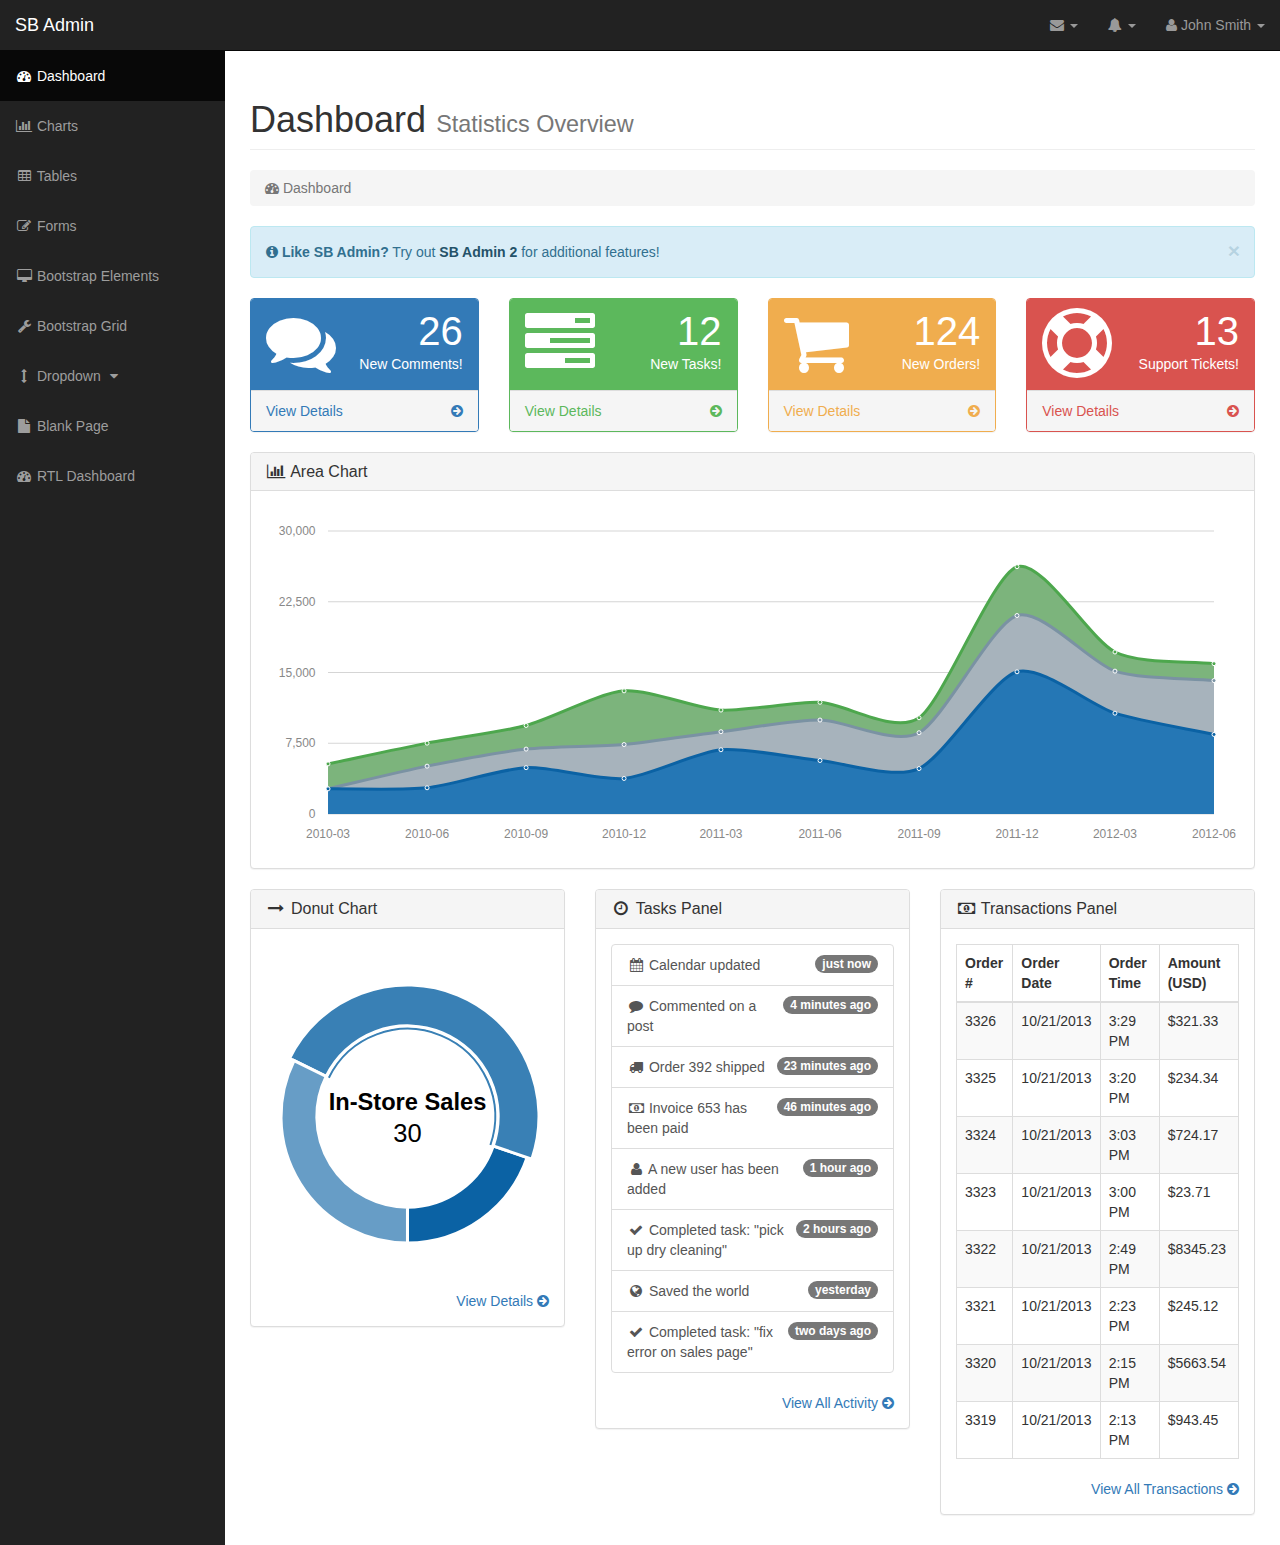
==== dashboard/index.html @ febb68f4 "Upload Dashboard Template" ====
<!DOCTYPE html>
<html lang="en">

<head>

    <meta charset="utf-8">
    <meta http-equiv="X-UA-Compatible" content="IE=edge">
    <meta name="viewport" content="width=device-width, initial-scale=1">
    <meta name="description" content="">
    <meta name="author" content="">

    <title>SB Admin - Bootstrap Admin Template</title>

    <!-- Bootstrap Core CSS -->
    <link href="css/bootstrap.min.css" rel="stylesheet">

    <!-- Custom CSS -->
    <link href="css/sb-admin.css" rel="stylesheet">

    <!-- Morris Charts CSS -->
    <link href="css/plugins/morris.css" rel="stylesheet">

    <!-- Custom Fonts -->
    <link href="font-awesome/css/font-awesome.min.css" rel="stylesheet" type="text/css">

    <!-- HTML5 Shim and Respond.js IE8 support of HTML5 elements and media queries -->
    <!-- WARNING: Respond.js doesn't work if you view the page via file:// -->
    <!--[if lt IE 9]>
        <script src="https://oss.maxcdn.com/libs/html5shiv/3.7.0/html5shiv.js"></script>
        <script src="https://oss.maxcdn.com/libs/respond.js/1.4.2/respond.min.js"></script>
    <![endif]-->

</head>

<body>

    <div id="wrapper">

        <!-- Navigation -->
        <nav class="navbar navbar-inverse navbar-fixed-top" role="navigation">
            <!-- Brand and toggle get grouped for better mobile display -->
            <div class="navbar-header">
                <button type="button" class="navbar-toggle" data-toggle="collapse" data-target=".navbar-ex1-collapse">
                    <span class="sr-only">Toggle navigation</span>
                    <span class="icon-bar"></span>
                    <span class="icon-bar"></span>
                    <span class="icon-bar"></span>
                </button>
                <a class="navbar-brand" href="index.html">SB Admin</a>
            </div>
            <!-- Top Menu Items -->
            <ul class="nav navbar-right top-nav">
                <li class="dropdown">
                    <a href="#" class="dropdown-toggle" data-toggle="dropdown"><i class="fa fa-envelope"></i> <b class="caret"></b></a>
                    <ul class="dropdown-menu message-dropdown">
                        <li class="message-preview">
                            <a href="#">
                                <div class="media">
                                    <span class="pull-left">
                                        <img class="media-object" src="http://placehold.it/50x50" alt="">
                                    </span>
                                    <div class="media-body">
                                        <h5 class="media-heading"><strong>John Smith</strong>
                                        </h5>
                                        <p class="small text-muted"><i class="fa fa-clock-o"></i> Yesterday at 4:32 PM</p>
                                        <p>Lorem ipsum dolor sit amet, consectetur...</p>
                                    </div>
                                </div>
                            </a>
                        </li>
                        <li class="message-preview">
                            <a href="#">
                                <div class="media">
                                    <span class="pull-left">
                                        <img class="media-object" src="http://placehold.it/50x50" alt="">
                                    </span>
                                    <div class="media-body">
                                        <h5 class="media-heading"><strong>John Smith</strong>
                                        </h5>
                                        <p class="small text-muted"><i class="fa fa-clock-o"></i> Yesterday at 4:32 PM</p>
                                        <p>Lorem ipsum dolor sit amet, consectetur...</p>
                                    </div>
                                </div>
                            </a>
                        </li>
                        <li class="message-preview">
                            <a href="#">
                                <div class="media">
                                    <span class="pull-left">
                                        <img class="media-object" src="http://placehold.it/50x50" alt="">
                                    </span>
                                    <div class="media-body">
                                        <h5 class="media-heading"><strong>John Smith</strong>
                                        </h5>
                                        <p class="small text-muted"><i class="fa fa-clock-o"></i> Yesterday at 4:32 PM</p>
                                        <p>Lorem ipsum dolor sit amet, consectetur...</p>
                                    </div>
                                </div>
                            </a>
                        </li>
                        <li class="message-footer">
                            <a href="#">Read All New Messages</a>
                        </li>
                    </ul>
                </li>
                <li class="dropdown">
                    <a href="#" class="dropdown-toggle" data-toggle="dropdown"><i class="fa fa-bell"></i> <b class="caret"></b></a>
                    <ul class="dropdown-menu alert-dropdown">
                        <li>
                            <a href="#">Alert Name <span class="label label-default">Alert Badge</span></a>
                        </li>
                        <li>
                            <a href="#">Alert Name <span class="label label-primary">Alert Badge</span></a>
                        </li>
                        <li>
                            <a href="#">Alert Name <span class="label label-success">Alert Badge</span></a>
                        </li>
                        <li>
                            <a href="#">Alert Name <span class="label label-info">Alert Badge</span></a>
                        </li>
                        <li>
                            <a href="#">Alert Name <span class="label label-warning">Alert Badge</span></a>
                        </li>
                        <li>
                            <a href="#">Alert Name <span class="label label-danger">Alert Badge</span></a>
                        </li>
                        <li class="divider"></li>
                        <li>
                            <a href="#">View All</a>
                        </li>
                    </ul>
                </li>
                <li class="dropdown">
                    <a href="#" class="dropdown-toggle" data-toggle="dropdown"><i class="fa fa-user"></i> John Smith <b class="caret"></b></a>
                    <ul class="dropdown-menu">
                        <li>
                            <a href="#"><i class="fa fa-fw fa-user"></i> Profile</a>
                        </li>
                        <li>
                            <a href="#"><i class="fa fa-fw fa-envelope"></i> Inbox</a>
                        </li>
                        <li>
                            <a href="#"><i class="fa fa-fw fa-gear"></i> Settings</a>
                        </li>
                        <li class="divider"></li>
                        <li>
                            <a href="#"><i class="fa fa-fw fa-power-off"></i> Log Out</a>
                        </li>
                    </ul>
                </li>
            </ul>
            <!-- Sidebar Menu Items - These collapse to the responsive navigation menu on small screens -->
            <div class="collapse navbar-collapse navbar-ex1-collapse">
                <ul class="nav navbar-nav side-nav">
                    <li class="active">
                        <a href="index.html"><i class="fa fa-fw fa-dashboard"></i> Dashboard</a>
                    </li>
                    <li>
                        <a href="charts.html"><i class="fa fa-fw fa-bar-chart-o"></i> Charts</a>
                    </li>
                    <li>
                        <a href="tables.html"><i class="fa fa-fw fa-table"></i> Tables</a>
                    </li>
                    <li>
                        <a href="forms.html"><i class="fa fa-fw fa-edit"></i> Forms</a>
                    </li>
                    <li>
                        <a href="bootstrap-elements.html"><i class="fa fa-fw fa-desktop"></i> Bootstrap Elements</a>
                    </li>
                    <li>
                        <a href="bootstrap-grid.html"><i class="fa fa-fw fa-wrench"></i> Bootstrap Grid</a>
                    </li>
                    <li>
                        <a href="javascript:;" data-toggle="collapse" data-target="#demo"><i class="fa fa-fw fa-arrows-v"></i> Dropdown <i class="fa fa-fw fa-caret-down"></i></a>
                        <ul id="demo" class="collapse">
                            <li>
                                <a href="#">Dropdown Item</a>
                            </li>
                            <li>
                                <a href="#">Dropdown Item</a>
                            </li>
                        </ul>
                    </li>
                    <li>
                        <a href="blank-page.html"><i class="fa fa-fw fa-file"></i> Blank Page</a>
                    </li>
                    <li>
                        <a href="index-rtl.html"><i class="fa fa-fw fa-dashboard"></i> RTL Dashboard</a>
                    </li>
                </ul>
            </div>
            <!-- /.navbar-collapse -->
        </nav>

        <div id="page-wrapper">

            <div class="container-fluid">

                <!-- Page Heading -->
                <div class="row">
                    <div class="col-lg-12">
                        <h1 class="page-header">
                            Dashboard <small>Statistics Overview</small>
                        </h1>
                        <ol class="breadcrumb">
                            <li class="active">
                                <i class="fa fa-dashboard"></i> Dashboard
                            </li>
                        </ol>
                    </div>
                </div>
                <!-- /.row -->

                <div class="row">
                    <div class="col-lg-12">
                        <div class="alert alert-info alert-dismissable">
                            <button type="button" class="close" data-dismiss="alert" aria-hidden="true">&times;</button>
                            <i class="fa fa-info-circle"></i>  <strong>Like SB Admin?</strong> Try out <a href="http://startbootstrap.com/template-overviews/sb-admin-2" class="alert-link">SB Admin 2</a> for additional features!
                        </div>
                    </div>
                </div>
                <!-- /.row -->

                <div class="row">
                    <div class="col-lg-3 col-md-6">
                        <div class="panel panel-primary">
                            <div class="panel-heading">
                                <div class="row">
                                    <div class="col-xs-3">
                                        <i class="fa fa-comments fa-5x"></i>
                                    </div>
                                    <div class="col-xs-9 text-right">
                                        <div class="huge">26</div>
                                        <div>New Comments!</div>
                                    </div>
                                </div>
                            </div>
                            <a href="#">
                                <div class="panel-footer">
                                    <span class="pull-left">View Details</span>
                                    <span class="pull-right"><i class="fa fa-arrow-circle-right"></i></span>
                                    <div class="clearfix"></div>
                                </div>
                            </a>
                        </div>
                    </div>
                    <div class="col-lg-3 col-md-6">
                        <div class="panel panel-green">
                            <div class="panel-heading">
                                <div class="row">
                                    <div class="col-xs-3">
                                        <i class="fa fa-tasks fa-5x"></i>
                                    </div>
                                    <div class="col-xs-9 text-right">
                                        <div class="huge">12</div>
                                        <div>New Tasks!</div>
                                    </div>
                                </div>
                            </div>
                            <a href="#">
                                <div class="panel-footer">
                                    <span class="pull-left">View Details</span>
                                    <span class="pull-right"><i class="fa fa-arrow-circle-right"></i></span>
                                    <div class="clearfix"></div>
                                </div>
                            </a>
                        </div>
                    </div>
                    <div class="col-lg-3 col-md-6">
                        <div class="panel panel-yellow">
                            <div class="panel-heading">
                                <div class="row">
                                    <div class="col-xs-3">
                                        <i class="fa fa-shopping-cart fa-5x"></i>
                                    </div>
                                    <div class="col-xs-9 text-right">
                                        <div class="huge">124</div>
                                        <div>New Orders!</div>
                                    </div>
                                </div>
                            </div>
                            <a href="#">
                                <div class="panel-footer">
                                    <span class="pull-left">View Details</span>
                                    <span class="pull-right"><i class="fa fa-arrow-circle-right"></i></span>
                                    <div class="clearfix"></div>
                                </div>
                            </a>
                        </div>
                    </div>
                    <div class="col-lg-3 col-md-6">
                        <div class="panel panel-red">
                            <div class="panel-heading">
                                <div class="row">
                                    <div class="col-xs-3">
                                        <i class="fa fa-support fa-5x"></i>
                                    </div>
                                    <div class="col-xs-9 text-right">
                                        <div class="huge">13</div>
                                        <div>Support Tickets!</div>
                                    </div>
                                </div>
                            </div>
                            <a href="#">
                                <div class="panel-footer">
                                    <span class="pull-left">View Details</span>
                                    <span class="pull-right"><i class="fa fa-arrow-circle-right"></i></span>
                                    <div class="clearfix"></div>
                                </div>
                            </a>
                        </div>
                    </div>
                </div>
                <!-- /.row -->

                <div class="row">
                    <div class="col-lg-12">
                        <div class="panel panel-default">
                            <div class="panel-heading">
                                <h3 class="panel-title"><i class="fa fa-bar-chart-o fa-fw"></i> Area Chart</h3>
                            </div>
                            <div class="panel-body">
                                <div id="morris-area-chart"></div>
                            </div>
                        </div>
                    </div>
                </div>
                <!-- /.row -->

                <div class="row">
                    <div class="col-lg-4">
                        <div class="panel panel-default">
                            <div class="panel-heading">
                                <h3 class="panel-title"><i class="fa fa-long-arrow-right fa-fw"></i> Donut Chart</h3>
                            </div>
                            <div class="panel-body">
                                <div id="morris-donut-chart"></div>
                                <div class="text-right">
                                    <a href="#">View Details <i class="fa fa-arrow-circle-right"></i></a>
                                </div>
                            </div>
                        </div>
                    </div>
                    <div class="col-lg-4">
                        <div class="panel panel-default">
                            <div class="panel-heading">
                                <h3 class="panel-title"><i class="fa fa-clock-o fa-fw"></i> Tasks Panel</h3>
                            </div>
                            <div class="panel-body">
                                <div class="list-group">
                                    <a href="#" class="list-group-item">
                                        <span class="badge">just now</span>
                                        <i class="fa fa-fw fa-calendar"></i> Calendar updated
                                    </a>
                                    <a href="#" class="list-group-item">
                                        <span class="badge">4 minutes ago</span>
                                        <i class="fa fa-fw fa-comment"></i> Commented on a post
                                    </a>
                                    <a href="#" class="list-group-item">
                                        <span class="badge">23 minutes ago</span>
                                        <i class="fa fa-fw fa-truck"></i> Order 392 shipped
                                    </a>
                                    <a href="#" class="list-group-item">
                                        <span class="badge">46 minutes ago</span>
                                        <i class="fa fa-fw fa-money"></i> Invoice 653 has been paid
                                    </a>
                                    <a href="#" class="list-group-item">
                                        <span class="badge">1 hour ago</span>
                                        <i class="fa fa-fw fa-user"></i> A new user has been added
                                    </a>
                                    <a href="#" class="list-group-item">
                                        <span class="badge">2 hours ago</span>
                                        <i class="fa fa-fw fa-check"></i> Completed task: "pick up dry cleaning"
                                    </a>
                                    <a href="#" class="list-group-item">
                                        <span class="badge">yesterday</span>
                                        <i class="fa fa-fw fa-globe"></i> Saved the world
                                    </a>
                                    <a href="#" class="list-group-item">
                                        <span class="badge">two days ago</span>
                                        <i class="fa fa-fw fa-check"></i> Completed task: "fix error on sales page"
                                    </a>
                                </div>
                                <div class="text-right">
                                    <a href="#">View All Activity <i class="fa fa-arrow-circle-right"></i></a>
                                </div>
                            </div>
                        </div>
                    </div>
                    <div class="col-lg-4">
                        <div class="panel panel-default">
                            <div class="panel-heading">
                                <h3 class="panel-title"><i class="fa fa-money fa-fw"></i> Transactions Panel</h3>
                            </div>
                            <div class="panel-body">
                                <div class="table-responsive">
                                    <table class="table table-bordered table-hover table-striped">
                                        <thead>
                                            <tr>
                                                <th>Order #</th>
                                                <th>Order Date</th>
                                                <th>Order Time</th>
                                                <th>Amount (USD)</th>
                                            </tr>
                                        </thead>
                                        <tbody>
                                            <tr>
                                                <td>3326</td>
                                                <td>10/21/2013</td>
                                                <td>3:29 PM</td>
                                                <td>$321.33</td>
                                            </tr>
                                            <tr>
                                                <td>3325</td>
                                                <td>10/21/2013</td>
                                                <td>3:20 PM</td>
                                                <td>$234.34</td>
                                            </tr>
                                            <tr>
                                                <td>3324</td>
                                                <td>10/21/2013</td>
                                                <td>3:03 PM</td>
                                                <td>$724.17</td>
                                            </tr>
                                            <tr>
                                                <td>3323</td>
                                                <td>10/21/2013</td>
                                                <td>3:00 PM</td>
                                                <td>$23.71</td>
                                            </tr>
                                            <tr>
                                                <td>3322</td>
                                                <td>10/21/2013</td>
                                                <td>2:49 PM</td>
                                                <td>$8345.23</td>
                                            </tr>
                                            <tr>
                                                <td>3321</td>
                                                <td>10/21/2013</td>
                                                <td>2:23 PM</td>
                                                <td>$245.12</td>
                                            </tr>
                                            <tr>
                                                <td>3320</td>
                                                <td>10/21/2013</td>
                                                <td>2:15 PM</td>
                                                <td>$5663.54</td>
                                            </tr>
                                            <tr>
                                                <td>3319</td>
                                                <td>10/21/2013</td>
                                                <td>2:13 PM</td>
                                                <td>$943.45</td>
                                            </tr>
                                        </tbody>
                                    </table>
                                </div>
                                <div class="text-right">
                                    <a href="#">View All Transactions <i class="fa fa-arrow-circle-right"></i></a>
                                </div>
                            </div>
                        </div>
                    </div>
                </div>
                <!-- /.row -->

            </div>
            <!-- /.container-fluid -->

        </div>
        <!-- /#page-wrapper -->

    </div>
    <!-- /#wrapper -->

    <!-- jQuery -->
    <script src="js/jquery.js"></script>

    <!-- Bootstrap Core JavaScript -->
    <script src="js/bootstrap.min.js"></script>

    <!-- Morris Charts JavaScript -->
    <script src="js/plugins/morris/raphael.min.js"></script>
    <script src="js/plugins/morris/morris.min.js"></script>
    <script src="js/plugins/morris/morris-data.js"></script>

</body>

</html>
---- dashboard/css/sb-admin.css ----
/*!
 * Start Bootstrap - SB Admin (http://startbootstrap.com/)
 * Copyright 2013-2016 Start Bootstrap
 * Licensed under MIT (https://github.com/BlackrockDigital/startbootstrap/blob/gh-pages/LICENSE)
 */

/* Global Styles */

body {
    margin-top: 100px;
    background-color: #222;
}

@media(min-width:768px) {
    body {
        margin-top: 50px;
    }
}

#wrapper {
    padding-left: 0;
}

#page-wrapper {
    width: 100%;
    padding: 0;
    background-color: #fff;
}

.huge {
    font-size: 50px;
    line-height: normal;
}

@media(min-width:768px) {
    #wrapper {
        padding-left: 225px;
    }

    #page-wrapper {
        padding: 10px;
    }
}

/* Top Navigation */

.top-nav {
    padding: 0 15px;
}

.top-nav>li {
    display: inline-block;
    float: left;
}

.top-nav>li>a {
    padding-top: 15px;
    padding-bottom: 15px;
    line-height: 20px;
    color: #999;
}

.top-nav>li>a:hover,
.top-nav>li>a:focus,
.top-nav>.open>a,
.top-nav>.open>a:hover,
.top-nav>.open>a:focus {
    color: #fff;
    background-color: #000;
}

.top-nav>.open>.dropdown-menu {
    float: left;
    position: absolute;
    margin-top: 0;
    border: 1px solid rgba(0,0,0,.15);
    border-top-left-radius: 0;
    border-top-right-radius: 0;
    background-color: #fff;
    -webkit-box-shadow: 0 6px 12px rgba(0,0,0,.175);
    box-shadow: 0 6px 12px rgba(0,0,0,.175);
}

.top-nav>.open>.dropdown-menu>li>a {
    white-space: normal;
}

ul.message-dropdown {
    padding: 0;
    max-height: 250px;
    overflow-x: hidden;
    overflow-y: auto;
}

li.message-preview {
    width: 275px;
    border-bottom: 1px solid rgba(0,0,0,.15);
}

li.message-preview>a {
    padding-top: 15px;
    padding-bottom: 15px;
}

li.message-footer {
    margin: 5px 0;
}

ul.alert-dropdown {
    width: 200px;
}

/* Side Navigation */

@media(min-width:768px) {
    .side-nav {
        position: fixed;
        top: 51px;
        left: 225px;
        width: 225px;
        margin-left: -225px;
        border: none;
        border-radius: 0;
        overflow-y: auto;
        background-color: #222;
        bottom: 0;
        overflow-x: hidden;
        padding-bottom: 40px;
    }

    .side-nav>li>a {
        width: 225px;
    }

    .side-nav li a:hover,
    .side-nav li a:focus {
        outline: none;
        background-color: #000 !important;
    }
}

.side-nav>li>ul {
    padding: 0;
}

.side-nav>li>ul>li>a {
    display: block;
    padding: 10px 15px 10px 38px;
    text-decoration: none;
    color: #999;
}

.side-nav>li>ul>li>a:hover {
    color: #fff;
}

/* Flot Chart Containers */

.flot-chart {
    display: block;
    height: 400px;
}

.flot-chart-content {
    width: 100%;
    height: 100%;
}

/* Custom Colored Panels */

.huge {
    font-size: 40px;
}

.panel-green {
    border-color: #5cb85c;
}

.panel-green > .panel-heading {
    border-color: #5cb85c;
    color: #fff;
    background-color: #5cb85c;
}

.panel-green > a {
    color: #5cb85c;
}

.panel-green > a:hover {
    color: #3d8b3d;
}

.panel-red {
    border-color: #d9534f;
}

.panel-red > .panel-heading {
    border-color: #d9534f;
    color: #fff;
    background-color: #d9534f;
}

.panel-red > a {
    color: #d9534f;
}

.panel-red > a:hover {
    color: #b52b27;
}

.panel-yellow {
    border-color: #f0ad4e;
}

.panel-yellow > .panel-heading {
    border-color: #f0ad4e;
    color: #fff;
    background-color: #f0ad4e;
}

.panel-yellow > a {
    color: #f0ad4e;
}

.panel-yellow > a:hover {
    color: #df8a13;
}
---- dashboard/css/plugins/morris.css ----
.morris-hover{position:absolute;z-index:1000}.morris-hover.morris-default-style{border-radius:10px;padding:6px;color:#666;background:rgba(255,255,255,0.8);border:solid 2px rgba(230,230,230,0.8);font-family:sans-serif;font-size:12px;text-align:center}.morris-hover.morris-default-style .morris-hover-row-label{font-weight:bold;margin:0.25em 0}
.morris-hover.morris-default-style .morris-hover-point{white-space:nowrap;margin:0.1em 0}
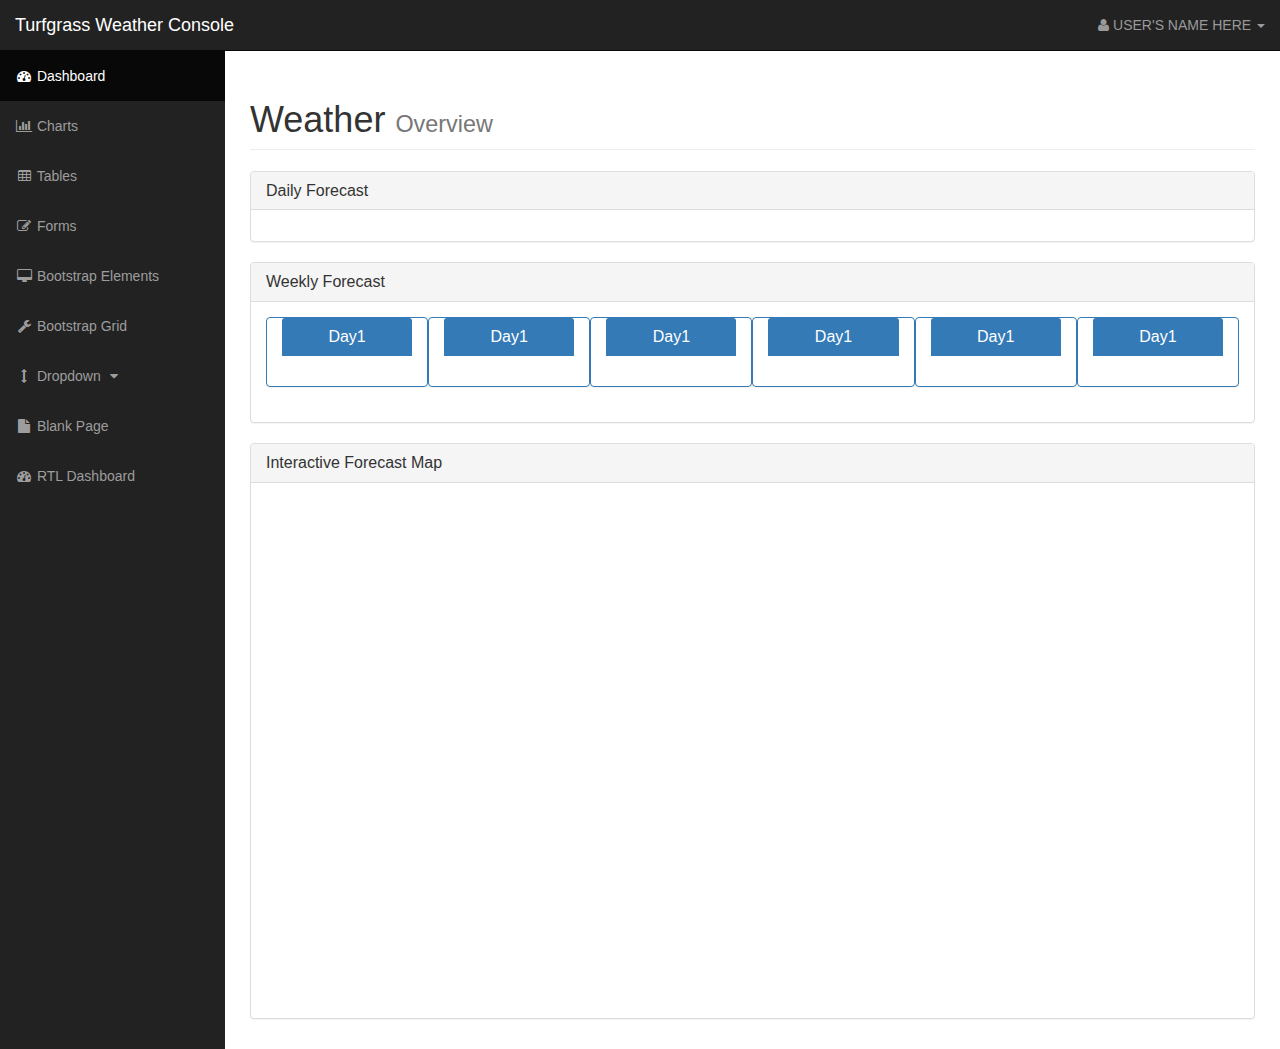
==== commit f41e21d8: "Weather Dashboard Improvements and Implementation" ====
--- a/dashboard/index.html
+++ b/dashboard/index.html
@@ -2,488 +2,165 @@
 <html lang="en">
 
 <head>
-
     <meta charset="utf-8">
     <meta http-equiv="X-UA-Compatible" content="IE=edge">
     <meta name="viewport" content="width=device-width, initial-scale=1">
     <meta name="description" content="">
     <meta name="author" content="">
-
-    <title>SB Admin - Bootstrap Admin Template</title>
-
+    <title>Turfgrass Weather Console</title>
     <!-- Bootstrap Core CSS -->
     <link href="css/bootstrap.min.css" rel="stylesheet">
-
     <!-- Custom CSS -->
     <link href="css/sb-admin.css" rel="stylesheet">
-
     <!-- Morris Charts CSS -->
     <link href="css/plugins/morris.css" rel="stylesheet">
-
     <!-- Custom Fonts -->
     <link href="font-awesome/css/font-awesome.min.css" rel="stylesheet" type="text/css">
-
     <!-- HTML5 Shim and Respond.js IE8 support of HTML5 elements and media queries -->
     <!-- WARNING: Respond.js doesn't work if you view the page via file:// -->
     <!--[if lt IE 9]>
         <script src="https://oss.maxcdn.com/libs/html5shiv/3.7.0/html5shiv.js"></script>
         <script src="https://oss.maxcdn.com/libs/respond.js/1.4.2/respond.min.js"></script>
     <![endif]-->
-
 </head>
 
 <body>
-
     <div id="wrapper">
-
         <!-- Navigation -->
         <nav class="navbar navbar-inverse navbar-fixed-top" role="navigation">
             <!-- Brand and toggle get grouped for better mobile display -->
             <div class="navbar-header">
-                <button type="button" class="navbar-toggle" data-toggle="collapse" data-target=".navbar-ex1-collapse">
-                    <span class="sr-only">Toggle navigation</span>
-                    <span class="icon-bar"></span>
-                    <span class="icon-bar"></span>
-                    <span class="icon-bar"></span>
-                </button>
-                <a class="navbar-brand" href="index.html">SB Admin</a>
-            </div>
+                <button type="button" class="navbar-toggle" data-toggle="collapse" data-target=".navbar-ex1-collapse"> <span class="sr-only">Toggle navigation</span> <span class="icon-bar"></span> <span class="icon-bar"></span> <span class="icon-bar"></span> </button> <a class="navbar-brand" href="index.html">Turfgrass Weather Console</a> </div>
             <!-- Top Menu Items -->
             <ul class="nav navbar-right top-nav">
-                <li class="dropdown">
-                    <a href="#" class="dropdown-toggle" data-toggle="dropdown"><i class="fa fa-envelope"></i> <b class="caret"></b></a>
-                    <ul class="dropdown-menu message-dropdown">
-                        <li class="message-preview">
-                            <a href="#">
-                                <div class="media">
-                                    <span class="pull-left">
-                                        <img class="media-object" src="http://placehold.it/50x50" alt="">
-                                    </span>
-                                    <div class="media-body">
-                                        <h5 class="media-heading"><strong>John Smith</strong>
-                                        </h5>
-                                        <p class="small text-muted"><i class="fa fa-clock-o"></i> Yesterday at 4:32 PM</p>
-                                        <p>Lorem ipsum dolor sit amet, consectetur...</p>
-                                    </div>
-                                </div>
-                            </a>
-                        </li>
-                        <li class="message-preview">
-                            <a href="#">
-                                <div class="media">
-                                    <span class="pull-left">
-                                        <img class="media-object" src="http://placehold.it/50x50" alt="">
-                                    </span>
-                                    <div class="media-body">
-                                        <h5 class="media-heading"><strong>John Smith</strong>
-                                        </h5>
-                                        <p class="small text-muted"><i class="fa fa-clock-o"></i> Yesterday at 4:32 PM</p>
-                                        <p>Lorem ipsum dolor sit amet, consectetur...</p>
-                                    </div>
-                                </div>
-                            </a>
-                        </li>
-                        <li class="message-preview">
-                            <a href="#">
-                                <div class="media">
-                                    <span class="pull-left">
-                                        <img class="media-object" src="http://placehold.it/50x50" alt="">
-                                    </span>
-                                    <div class="media-body">
-                                        <h5 class="media-heading"><strong>John Smith</strong>
-                                        </h5>
-                                        <p class="small text-muted"><i class="fa fa-clock-o"></i> Yesterday at 4:32 PM</p>
-                                        <p>Lorem ipsum dolor sit amet, consectetur...</p>
-                                    </div>
-                                </div>
-                            </a>
-                        </li>
-                        <li class="message-footer">
-                            <a href="#">Read All New Messages</a>
-                        </li>
-                    </ul>
-                </li>
-                <li class="dropdown">
-                    <a href="#" class="dropdown-toggle" data-toggle="dropdown"><i class="fa fa-bell"></i> <b class="caret"></b></a>
-                    <ul class="dropdown-menu alert-dropdown">
-                        <li>
-                            <a href="#">Alert Name <span class="label label-default">Alert Badge</span></a>
-                        </li>
-                        <li>
-                            <a href="#">Alert Name <span class="label label-primary">Alert Badge</span></a>
-                        </li>
-                        <li>
-                            <a href="#">Alert Name <span class="label label-success">Alert Badge</span></a>
-                        </li>
-                        <li>
-                            <a href="#">Alert Name <span class="label label-info">Alert Badge</span></a>
-                        </li>
-                        <li>
-                            <a href="#">Alert Name <span class="label label-warning">Alert Badge</span></a>
-                        </li>
-                        <li>
-                            <a href="#">Alert Name <span class="label label-danger">Alert Badge</span></a>
-                        </li>
+                <li class="dropdown"> <a href="#" class="dropdown-toggle" data-toggle="dropdown"><i class="fa fa-user"></i> USER'S NAME HERE <b class="caret"></b></a>
+                    <ul class="dropdown-menu">
+                        <li> <a href="#"><i class="fa fa-fw fa-user"></i> Profile</a> </li>
+                        <li> <a href="#"><i class="fa fa-fw fa-gear"></i> Settings</a> </li>
                         <li class="divider"></li>
-                        <li>
-                            <a href="#">View All</a>
-                        </li>
-                    </ul>
-                </li>
-                <li class="dropdown">
-                    <a href="#" class="dropdown-toggle" data-toggle="dropdown"><i class="fa fa-user"></i> John Smith <b class="caret"></b></a>
-                    <ul class="dropdown-menu">
-                        <li>
-                            <a href="#"><i class="fa fa-fw fa-user"></i> Profile</a>
-                        </li>
-                        <li>
-                            <a href="#"><i class="fa fa-fw fa-envelope"></i> Inbox</a>
-                        </li>
-                        <li>
-                            <a href="#"><i class="fa fa-fw fa-gear"></i> Settings</a>
-                        </li>
-                        <li class="divider"></li>
-                        <li>
-                            <a href="#"><i class="fa fa-fw fa-power-off"></i> Log Out</a>
-                        </li>
+                        <li> <a href="#"><i class="fa fa-fw fa-power-off"></i> Log Out</a> </li>
                     </ul>
                 </li>
             </ul>
             <!-- Sidebar Menu Items - These collapse to the responsive navigation menu on small screens -->
             <div class="collapse navbar-collapse navbar-ex1-collapse">
                 <ul class="nav navbar-nav side-nav">
-                    <li class="active">
-                        <a href="index.html"><i class="fa fa-fw fa-dashboard"></i> Dashboard</a>
-                    </li>
-                    <li>
-                        <a href="charts.html"><i class="fa fa-fw fa-bar-chart-o"></i> Charts</a>
-                    </li>
-                    <li>
-                        <a href="tables.html"><i class="fa fa-fw fa-table"></i> Tables</a>
-                    </li>
-                    <li>
-                        <a href="forms.html"><i class="fa fa-fw fa-edit"></i> Forms</a>
-                    </li>
-                    <li>
-                        <a href="bootstrap-elements.html"><i class="fa fa-fw fa-desktop"></i> Bootstrap Elements</a>
-                    </li>
-                    <li>
-                        <a href="bootstrap-grid.html"><i class="fa fa-fw fa-wrench"></i> Bootstrap Grid</a>
-                    </li>
-                    <li>
-                        <a href="javascript:;" data-toggle="collapse" data-target="#demo"><i class="fa fa-fw fa-arrows-v"></i> Dropdown <i class="fa fa-fw fa-caret-down"></i></a>
+                    <li class="active"> <a href="index.html"><i class="fa fa-fw fa-dashboard"></i> Dashboard</a> </li>
+                    <li> <a href="charts.html"><i class="fa fa-fw fa-bar-chart-o"></i> Charts</a> </li>
+                    <li> <a href="tables.html"><i class="fa fa-fw fa-table"></i> Tables</a> </li>
+                    <li> <a href="forms.html"><i class="fa fa-fw fa-edit"></i> Forms</a> </li>
+                    <li> <a href="bootstrap-elements.html"><i class="fa fa-fw fa-desktop"></i> Bootstrap Elements</a> </li>
+                    <li> <a href="bootstrap-grid.html"><i class="fa fa-fw fa-wrench"></i> Bootstrap Grid</a> </li>
+                    <li> <a href="javascript:;" data-toggle="collapse" data-target="#demo"><i class="fa fa-fw fa-arrows-v"></i> Dropdown <i class="fa fa-fw fa-caret-down"></i></a>
                         <ul id="demo" class="collapse">
-                            <li>
-                                <a href="#">Dropdown Item</a>
-                            </li>
-                            <li>
-                                <a href="#">Dropdown Item</a>
-                            </li>
+                            <li> <a href="#">Dropdown Item</a> </li>
+                            <li> <a href="#">Dropdown Item</a> </li>
                         </ul>
                     </li>
-                    <li>
-                        <a href="blank-page.html"><i class="fa fa-fw fa-file"></i> Blank Page</a>
-                    </li>
-                    <li>
-                        <a href="index-rtl.html"><i class="fa fa-fw fa-dashboard"></i> RTL Dashboard</a>
-                    </li>
+                    <li> <a href="blank-page.html"><i class="fa fa-fw fa-file"></i> Blank Page</a> </li>
+                    <li> <a href="index-rtl.html"><i class="fa fa-fw fa-dashboard"></i> RTL Dashboard</a> </li>
                 </ul>
             </div>
             <!-- /.navbar-collapse -->
         </nav>
-
         <div id="page-wrapper">
-
             <div class="container-fluid">
-
                 <!-- Page Heading -->
                 <div class="row">
                     <div class="col-lg-12">
                         <h1 class="page-header">
-                            Dashboard <small>Statistics Overview</small>
-                        </h1>
-                        <ol class="breadcrumb">
-                            <li class="active">
-                                <i class="fa fa-dashboard"></i> Dashboard
-                            </li>
-                        </ol>
-                    </div>
+                            Weather <small>Overview</small>
+                        </h1> </div>
                 </div>
                 <!-- /.row -->
-
                 <div class="row">
-                    <div class="col-lg-12">
-                        <div class="alert alert-info alert-dismissable">
-                            <button type="button" class="close" data-dismiss="alert" aria-hidden="true">&times;</button>
-                            <i class="fa fa-info-circle"></i>  <strong>Like SB Admin?</strong> Try out <a href="http://startbootstrap.com/template-overviews/sb-admin-2" class="alert-link">SB Admin 2</a> for additional features!
-                        </div>
-                    </div>
+                    <div class="col-lg-12" id="weather-alert"> </div>
                 </div>
                 <!-- /.row -->
-
-                <div class="row">
-                    <div class="col-lg-3 col-md-6">
-                        <div class="panel panel-primary">
-                            <div class="panel-heading">
-                                <div class="row">
-                                    <div class="col-xs-3">
-                                        <i class="fa fa-comments fa-5x"></i>
-                                    </div>
-                                    <div class="col-xs-9 text-right">
-                                        <div class="huge">26</div>
-                                        <div>New Comments!</div>
-                                    </div>
-                                </div>
-                            </div>
-                            <a href="#">
-                                <div class="panel-footer">
-                                    <span class="pull-left">View Details</span>
-                                    <span class="pull-right"><i class="fa fa-arrow-circle-right"></i></span>
-                                    <div class="clearfix"></div>
-                                </div>
-                            </a>
-                        </div>
-                    </div>
-                    <div class="col-lg-3 col-md-6">
-                        <div class="panel panel-green">
-                            <div class="panel-heading">
-                                <div class="row">
-                                    <div class="col-xs-3">
-                                        <i class="fa fa-tasks fa-5x"></i>
-                                    </div>
-                                    <div class="col-xs-9 text-right">
-                                        <div class="huge">12</div>
-                                        <div>New Tasks!</div>
-                                    </div>
-                                </div>
-                            </div>
-                            <a href="#">
-                                <div class="panel-footer">
-                                    <span class="pull-left">View Details</span>
-                                    <span class="pull-right"><i class="fa fa-arrow-circle-right"></i></span>
-                                    <div class="clearfix"></div>
-                                </div>
-                            </a>
-                        </div>
-                    </div>
-                    <div class="col-lg-3 col-md-6">
-                        <div class="panel panel-yellow">
-                            <div class="panel-heading">
-                                <div class="row">
-                                    <div class="col-xs-3">
-                                        <i class="fa fa-shopping-cart fa-5x"></i>
-                                    </div>
-                                    <div class="col-xs-9 text-right">
-                                        <div class="huge">124</div>
-                                        <div>New Orders!</div>
-                                    </div>
-                                </div>
-                            </div>
-                            <a href="#">
-                                <div class="panel-footer">
-                                    <span class="pull-left">View Details</span>
-                                    <span class="pull-right"><i class="fa fa-arrow-circle-right"></i></span>
-                                    <div class="clearfix"></div>
-                                </div>
-                            </a>
-                        </div>
-                    </div>
-                    <div class="col-lg-3 col-md-6">
-                        <div class="panel panel-red">
-                            <div class="panel-heading">
-                                <div class="row">
-                                    <div class="col-xs-3">
-                                        <i class="fa fa-support fa-5x"></i>
-                                    </div>
-                                    <div class="col-xs-9 text-right">
-                                        <div class="huge">13</div>
-                                        <div>Support Tickets!</div>
-                                    </div>
-                                </div>
-                            </div>
-                            <a href="#">
-                                <div class="panel-footer">
-                                    <span class="pull-left">View Details</span>
-                                    <span class="pull-right"><i class="fa fa-arrow-circle-right"></i></span>
-                                    <div class="clearfix"></div>
-                                </div>
-                            </a>
-                        </div>
-                    </div>
-                </div>
-                <!-- /.row -->
-
                 <div class="row">
                     <div class="col-lg-12">
                         <div class="panel panel-default">
                             <div class="panel-heading">
-                                <h3 class="panel-title"><i class="fa fa-bar-chart-o fa-fw"></i> Area Chart</h3>
-                            </div>
+                                <h3 class="panel-title"> Daily Forecast</h3> </div>
                             <div class="panel-body">
-                                <div id="morris-area-chart"></div>
-                            </div>
-                        </div>
-                    </div>
-                </div>
-                <!-- /.row -->
-
-                <div class="row">
-                    <div class="col-lg-4">
-                        <div class="panel panel-default">
-                            <div class="panel-heading">
-                                <h3 class="panel-title"><i class="fa fa-long-arrow-right fa-fw"></i> Donut Chart</h3>
-                            </div>
-                            <div class="panel-body">
-                                <div id="morris-donut-chart"></div>
-                                <div class="text-right">
-                                    <a href="#">View Details <i class="fa fa-arrow-circle-right"></i></a>
+                                <div class="col-xs-3">
+                                    <div class="huge" id="forecast-summary"></div>
                                 </div>
-                            </div>
-                        </div>
-                    </div>
-                    <div class="col-lg-4">
-                        <div class="panel panel-default">
-                            <div class="panel-heading">
-                                <h3 class="panel-title"><i class="fa fa-clock-o fa-fw"></i> Tasks Panel</h3>
-                            </div>
-                            <div class="panel-body">
-                                <div class="list-group">
-                                    <a href="#" class="list-group-item">
-                                        <span class="badge">just now</span>
-                                        <i class="fa fa-fw fa-calendar"></i> Calendar updated
-                                    </a>
-                                    <a href="#" class="list-group-item">
-                                        <span class="badge">4 minutes ago</span>
-                                        <i class="fa fa-fw fa-comment"></i> Commented on a post
-                                    </a>
-                                    <a href="#" class="list-group-item">
-                                        <span class="badge">23 minutes ago</span>
-                                        <i class="fa fa-fw fa-truck"></i> Order 392 shipped
-                                    </a>
-                                    <a href="#" class="list-group-item">
-                                        <span class="badge">46 minutes ago</span>
-                                        <i class="fa fa-fw fa-money"></i> Invoice 653 has been paid
-                                    </a>
-                                    <a href="#" class="list-group-item">
-                                        <span class="badge">1 hour ago</span>
-                                        <i class="fa fa-fw fa-user"></i> A new user has been added
-                                    </a>
-                                    <a href="#" class="list-group-item">
-                                        <span class="badge">2 hours ago</span>
-                                        <i class="fa fa-fw fa-check"></i> Completed task: "pick up dry cleaning"
-                                    </a>
-                                    <a href="#" class="list-group-item">
-                                        <span class="badge">yesterday</span>
-                                        <i class="fa fa-fw fa-globe"></i> Saved the world
-                                    </a>
-                                    <a href="#" class="list-group-item">
-                                        <span class="badge">two days ago</span>
-                                        <i class="fa fa-fw fa-check"></i> Completed task: "fix error on sales page"
-                                    </a>
-                                </div>
-                                <div class="text-right">
-                                    <a href="#">View All Activity <i class="fa fa-arrow-circle-right"></i></a>
-                                </div>
-                            </div>
-                        </div>
-                    </div>
-                    <div class="col-lg-4">
-                        <div class="panel panel-default">
-                            <div class="panel-heading">
-                                <h3 class="panel-title"><i class="fa fa-money fa-fw"></i> Transactions Panel</h3>
-                            </div>
-                            <div class="panel-body">
-                                <div class="table-responsive">
-                                    <table class="table table-bordered table-hover table-striped">
-                                        <thead>
-                                            <tr>
-                                                <th>Order #</th>
-                                                <th>Order Date</th>
-                                                <th>Order Time</th>
-                                                <th>Amount (USD)</th>
-                                            </tr>
-                                        </thead>
-                                        <tbody>
-                                            <tr>
-                                                <td>3326</td>
-                                                <td>10/21/2013</td>
-                                                <td>3:29 PM</td>
-                                                <td>$321.33</td>
-                                            </tr>
-                                            <tr>
-                                                <td>3325</td>
-                                                <td>10/21/2013</td>
-                                                <td>3:20 PM</td>
-                                                <td>$234.34</td>
-                                            </tr>
-                                            <tr>
-                                                <td>3324</td>
-                                                <td>10/21/2013</td>
-                                                <td>3:03 PM</td>
-                                                <td>$724.17</td>
-                                            </tr>
-                                            <tr>
-                                                <td>3323</td>
-                                                <td>10/21/2013</td>
-                                                <td>3:00 PM</td>
-                                                <td>$23.71</td>
-                                            </tr>
-                                            <tr>
-                                                <td>3322</td>
-                                                <td>10/21/2013</td>
-                                                <td>2:49 PM</td>
-                                                <td>$8345.23</td>
-                                            </tr>
-                                            <tr>
-                                                <td>3321</td>
-                                                <td>10/21/2013</td>
-                                                <td>2:23 PM</td>
-                                                <td>$245.12</td>
-                                            </tr>
-                                            <tr>
-                                                <td>3320</td>
-                                                <td>10/21/2013</td>
-                                                <td>2:15 PM</td>
-                                                <td>$5663.54</td>
-                                            </tr>
-                                            <tr>
-                                                <td>3319</td>
-                                                <td>10/21/2013</td>
-                                                <td>2:13 PM</td>
-                                                <td>$943.45</td>
-                                            </tr>
-                                        </tbody>
-                                    </table>
-                                </div>
-                                <div class="text-right">
-                                    <a href="#">View All Transactions <i class="fa fa-arrow-circle-right"></i></a>
+                                <div class="col-xs-9 ">
+                                    <div class="huge" id="forecast-summary-minutely"></div>
+                                    <div id="forecast-summary-hourly"></div>
                                 </div>
                             </div>
                         </div>
                     </div>
                 </div>
                 <!-- /.row -->
-
+                <div class="row">
+                    <div class="col-lg-12">
+                        <div class="panel panel-default">
+                            <div class="panel-heading">
+                                <h3 class="panel-title"> Weekly Forecast</h3> </div>
+                            <div class="panel-body">
+                                <div class="panel panel-primary col-md-2">
+                                    <div class="panel-heading">
+                                        <h3 class="panel-title" id="day1"><center>Day1</center></h3></div>
+                                    <div class="panel-body" id="forecast1"></div>
+                                </div>
+                                <div class="panel panel-primary col-md-2">
+                                    <div class="panel-heading">
+                                        <h3 class="panel-title" id="day2"><center>Day1</center></h3></div>
+                                    <div class="panel-body" id="forecast2"></div>
+                                </div>
+                                <div class="panel panel-primary col-md-2">
+                                    <div class="panel-heading">
+                                        <h3 class="panel-title" id="day3"><center>Day1</center></h3></div>
+                                    <div class="panel-body" id="forecast3"></div>
+                                </div>
+                                <div class="panel panel-primary col-md-2">
+                                    <div class="panel-heading">
+                                        <h3 class="panel-title" id="day4"><center>Day1</center></h3></div>
+                                    <div class="panel-body" id="forecast4"></div>
+                                </div>
+                                <div class="panel panel-primary col-md-2">
+                                    <div class="panel-heading">
+                                        <h3 class="panel-title" id="day5"><center>Day1</center></h3></div>
+                                    <div class="panel-body" id="forecast5"></div>
+                                </div>
+                                <div class="panel panel-primary col-md-2">
+                                    <div class="panel-heading">
+                                        <h3 class="panel-title" id="day6"><center>Day1</center></h3></div>
+                                    <div class="panel-body" id="forecast6"></div>
+                                </div>
+                            </div>
+                        </div>
+                    </div>
+                </div>
+                <!-- /.row -->
+                <div class="row">
+                    <div class="col-lg-12">
+                        <div class="panel panel-default">
+                            <div class="panel-heading">
+                                <h3 class="panel-title"> Interactive Forecast Map</h3> </div>
+                            <div class="panel-body" id='darksky-map'> </div>
+                        </div>
+                    </div>
+                </div>
             </div>
             <!-- /.container-fluid -->
-
         </div>
         <!-- /#page-wrapper -->
-
     </div>
     <!-- /#wrapper -->
-
     <!-- jQuery -->
-    <script src="js/jquery.js"></script>
-
+    <script src="https://code.jquery.com/jquery-3.2.1.min.js"></script>
     <!-- Bootstrap Core JavaScript -->
     <script src="js/bootstrap.min.js"></script>
-
     <!-- Morris Charts JavaScript -->
     <script src="js/plugins/morris/raphael.min.js"></script>
     <script src="js/plugins/morris/morris.min.js"></script>
     <script src="js/plugins/morris/morris-data.js"></script>
-
+    <!--Custom JS-->
+    <script src="js/forecast.js"></script>
 </body>
 
-</html>
+</html>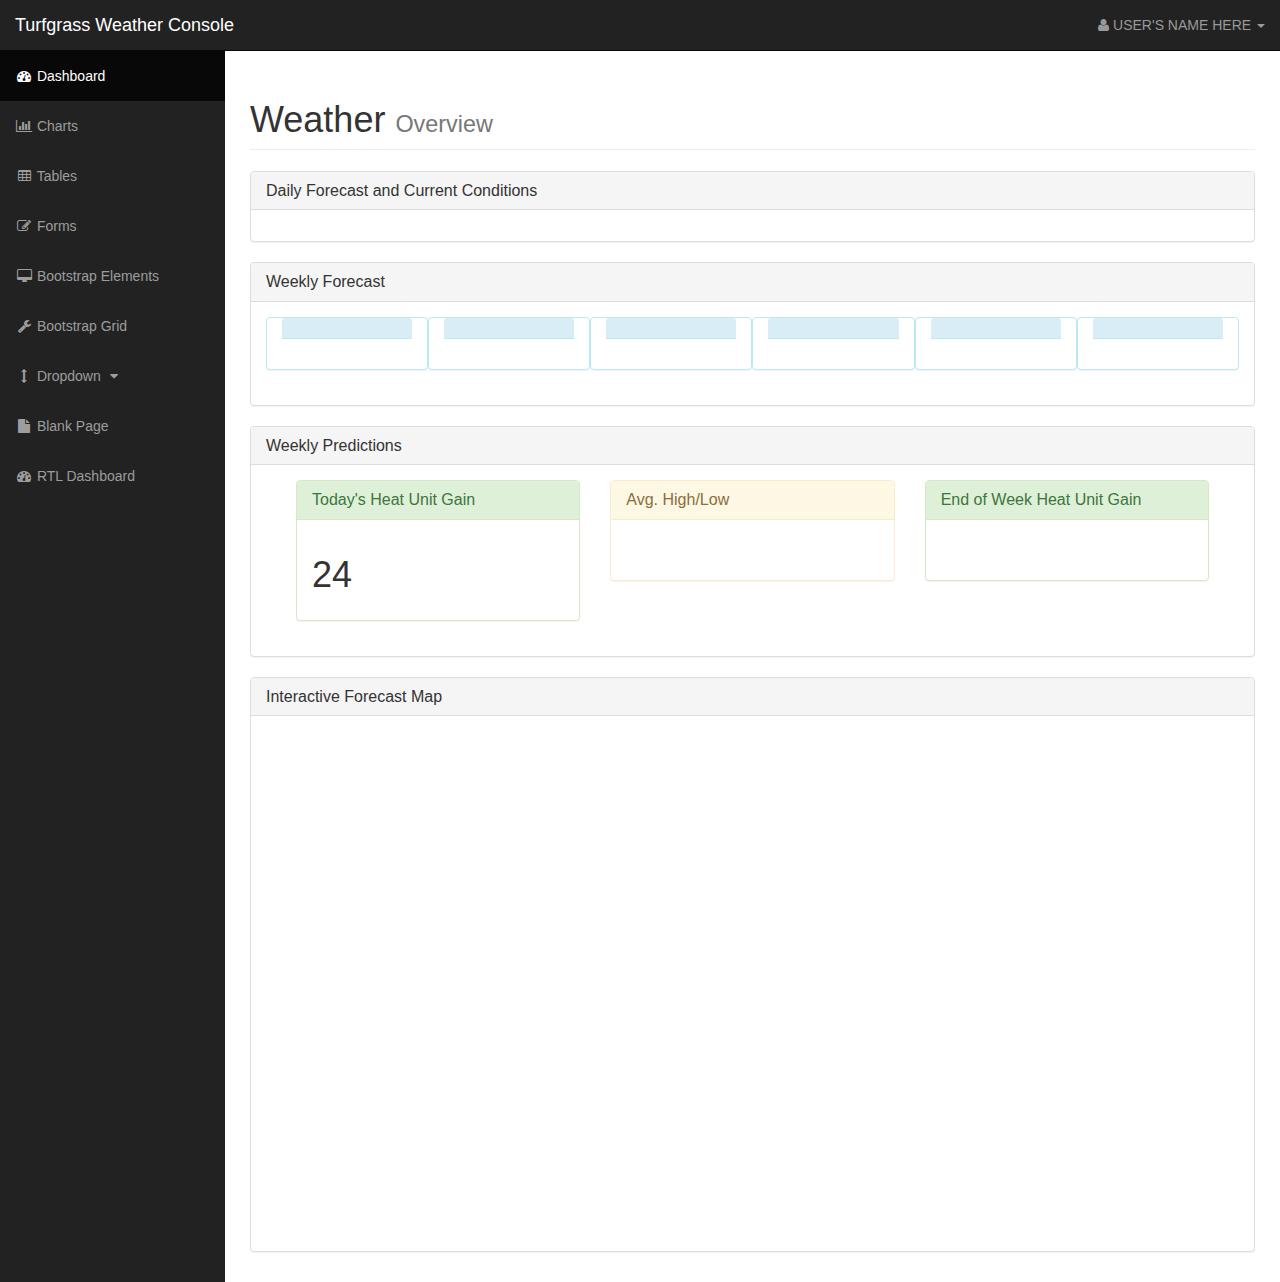
==== commit 625c80a7: "Add more information panels to dashboard" ====
--- a/dashboard/index.html
+++ b/dashboard/index.html
@@ -81,7 +81,7 @@
                     <div class="col-lg-12">
                         <div class="panel panel-default">
                             <div class="panel-heading">
-                                <h3 class="panel-title"> Daily Forecast</h3> </div>
+                                <h3 class="panel-title"> Daily Forecast and Current Conditions</h3> </div>
                             <div class="panel-body">
                                 <div class="col-xs-3">
                                     <div class="huge" id="forecast-summary"></div>
@@ -101,35 +101,66 @@
                             <div class="panel-heading">
                                 <h3 class="panel-title"> Weekly Forecast</h3> </div>
                             <div class="panel-body">
-                                <div class="panel panel-primary col-md-2">
+                                <div class="panel panel-info col-md-2">
                                     <div class="panel-heading">
-                                        <h3 class="panel-title" id="day1"><center>Day1</center></h3></div>
+                                        <h3 class="panel-title" id="day1"></h3></div>
                                     <div class="panel-body" id="forecast1"></div>
                                 </div>
-                                <div class="panel panel-primary col-md-2">
+                                <div class="panel panel-info col-md-2">
                                     <div class="panel-heading">
-                                        <h3 class="panel-title" id="day2"><center>Day1</center></h3></div>
+                                        <h3 class="panel-title" id="day2"></h3></div>
                                     <div class="panel-body" id="forecast2"></div>
                                 </div>
-                                <div class="panel panel-primary col-md-2">
+                                <div class="panel panel-info col-md-2">
                                     <div class="panel-heading">
-                                        <h3 class="panel-title" id="day3"><center>Day1</center></h3></div>
+                                        <h3 class="panel-title" id="day3"></h3></div>
                                     <div class="panel-body" id="forecast3"></div>
                                 </div>
-                                <div class="panel panel-primary col-md-2">
+                                <div class="panel panel-info col-md-2">
                                     <div class="panel-heading">
-                                        <h3 class="panel-title" id="day4"><center>Day1</center></h3></div>
+                                        <h3 class="panel-title" id="day4"></h3></div>
                                     <div class="panel-body" id="forecast4"></div>
                                 </div>
-                                <div class="panel panel-primary col-md-2">
+                                <div class="panel panel-info col-md-2">
                                     <div class="panel-heading">
-                                        <h3 class="panel-title" id="day5"><center>Day1</center></h3></div>
+                                        <h3 class="panel-title" id="day5"></h3></div>
                                     <div class="panel-body" id="forecast5"></div>
                                 </div>
-                                <div class="panel panel-primary col-md-2">
+                                <div class="panel panel-info col-md-2">
                                     <div class="panel-heading">
-                                        <h3 class="panel-title" id="day6"><center>Day1</center></h3></div>
+                                        <h3 class="panel-title" id="day6"></h3></div>
                                     <div class="panel-body" id="forecast6"></div>
+                                </div>
+                            </div>
+                        </div>
+                    </div>
+                </div>
+                <!-- /.row-->
+                <div class="row">
+                    <div class="col-lg-12">
+                        <div class="panel panel-default">
+                            <div class="panel-heading">
+                                <h3 class="panel-title">Weekly Predictions</h3> </div>
+                            <div class="panel-body">
+                                <div class="container-fluid">
+                                    <div class="col-sm-4">
+                                        <div class="panel panel-success">
+                                            <div class="panel-heading">
+                                                <h3 class="panel-title">Today's Heat Unit Gain</h3> </div>
+                                            <h1 class="panel-body" id="daily-heat-unit">24</h1> </div>
+                                    </div>
+                                    <div class="col-sm-4">
+                                        <div class="panel panel-warning">
+                                            <div class="panel-heading">
+                                                <h3 class="panel-title">Avg. High/Low</h3> </div>
+                                            <h1 class="panel-body" id="daily-high-low"> </h1> </div>
+                                    </div>
+                                    <div class="col-sm-4">
+                                        <div class="panel panel-success">
+                                            <div class="panel-heading">
+                                                <h3 class="panel-title">End of Week Heat Unit Gain</h3> </div>
+                                            <h1 class="panel-body" id="weekly-heat-unit"> </h1> </div>
+                                    </div>
                                 </div>
                             </div>
                         </div>
